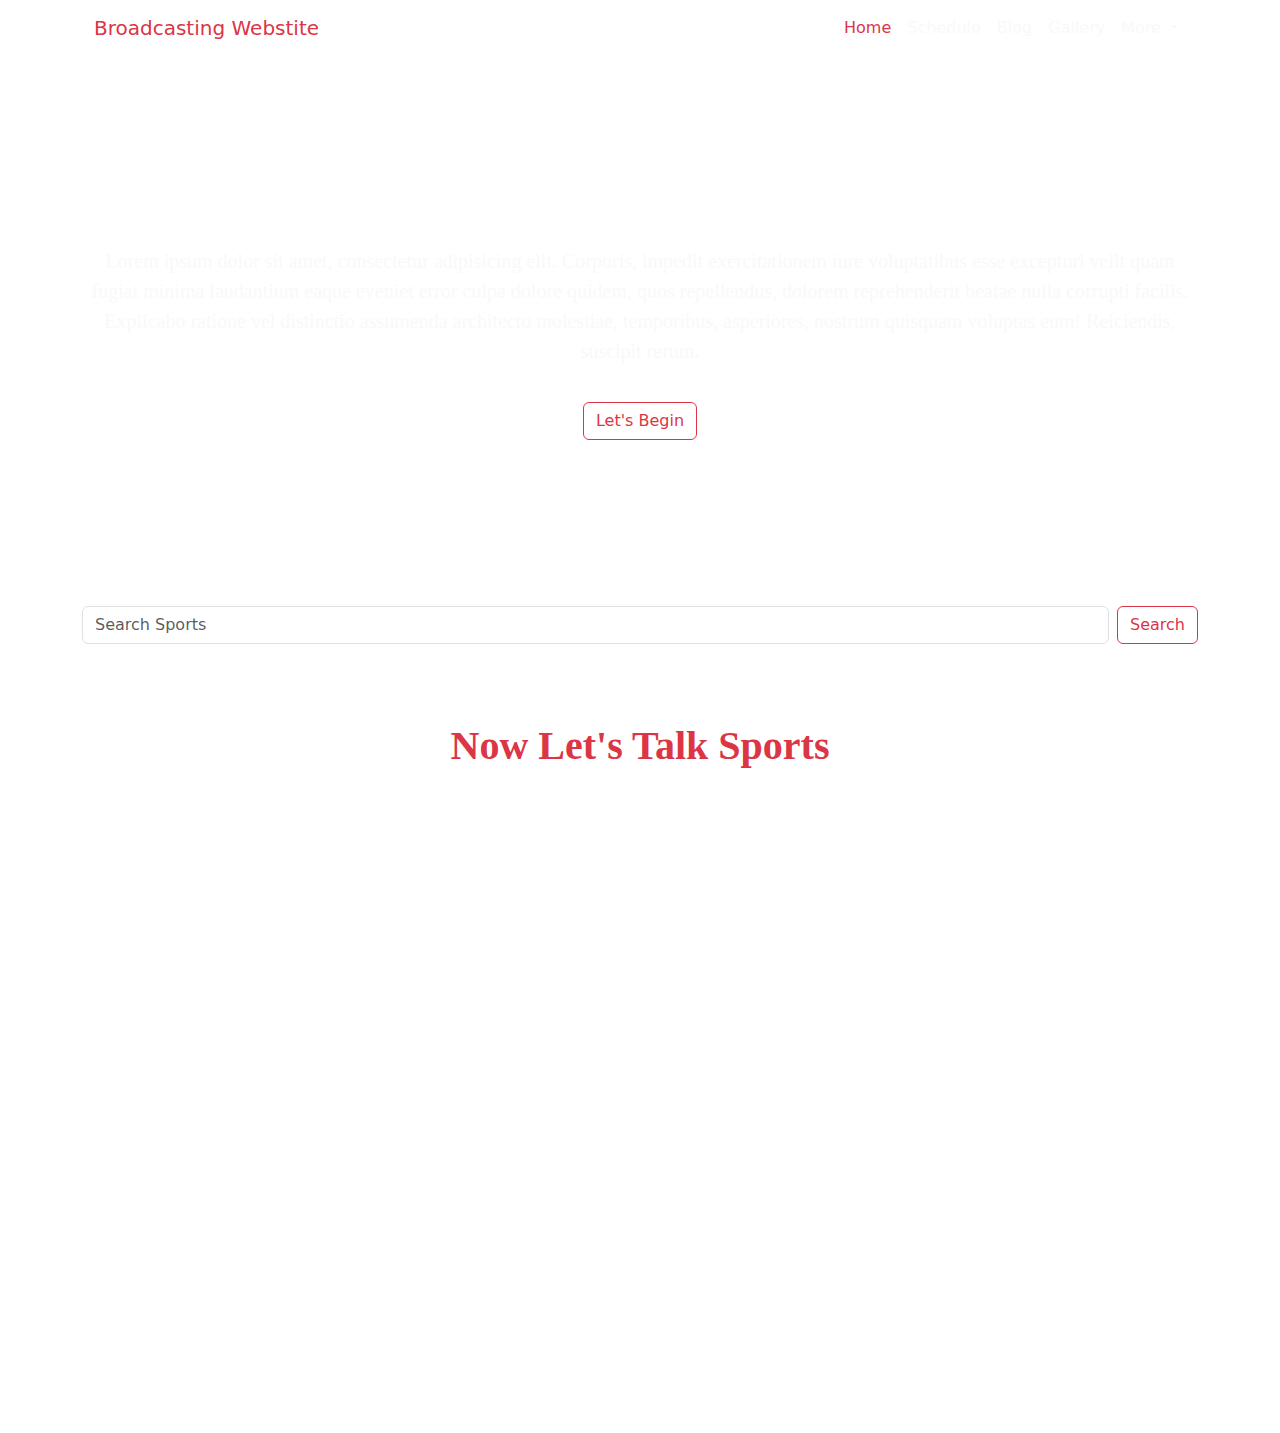
==== index.html @ 0e25d9c9 "Ekene First Push" ====
<!doctype html>
<html lang="en">
  <head>
    <!-- Required meta tags -->
    <meta charset="utf-8">
    <meta name="viewport" content="width=device-width, initial-scale=1">
    <link rel="stylesheet" href="index.css" type="text/css">
    <link href="https://cdn.jsdelivr.net/npm/bootstrap@5.1.3/dist/css/bootstrap.min.css" rel="stylesheet">

    <title>Broadcasting Website</title>
  </head>
  <body>

    <div class="wrapper">
        <div class="container">
            <div class="row">
                <div class="col-md-12">
                    <nav class="navbar navbar-expand-lg navbar-light">
                        <div class="container-fluid">
                          <a class="navbar-brand text-danger" href="index.html">Broadcasting Webstite</a>
                          <button class="navbar-toggler" type="button" data-bs-toggle="collapse" data-bs-target="#navbarSupportedContent" aria-controls="navbarSupportedContent" aria-expanded="false" aria-label="Toggle navigation">
                            <span class="navbar-toggler-icon"></span>
                          </button>
                          <div class="collapse navbar-collapse" id="navbarSupportedContent">
                            <ul class="navbar-nav ms-auto mb-2 mb-lg-0">
                              <li class="nav-item">
                                <a class="nav-link active text-danger" aria-current="page" href="#">Home</a>
                              </li>
                              <li class="nav-item">
                                <a class="nav-link text-light" href="#">Schedule</a>
                              </li>
                              <li class="nav-item">
                                <a class="nav-link text-light" href="#">Blog</a>
                              </li>

                              <li class="nav-item">
                                <a class="nav-link text-light" href="#">Gallery</a>
                              </li>
                              <li class="nav-item dropdown">
                                <a class="nav-link dropdown-toggle text-light" href="#" id="navbarDropdown" role="button" data-bs-toggle="dropdown" aria-expanded="false">
                                  More
                                </a>
                                <ul class="dropdown-menu" aria-labelledby="navbarDropdown">
                                  <li><a class="dropdown-item" href="#">About</a></li>
                                  <li><a class="dropdown-item" href="#">Contact</a></li>
                                  <li><hr class="dropdown-divider"></li>
                                  <li><a class="dropdown-item" href="#">Login</a></li>
                                </ul>
                              </li>
                              
                            </ul>
                            
                          </div>
                        </div>
                      </nav>

                </div>
            </div>

            <div class="row">
                <div class="col-md-12">
                    <h1 class="header-h1"> We are Sports</h1>
                    <p class="header-p text-light">Lorem ipsum dolor sit amet, consectetur adipisicing elit. Corporis, impedit exercitationem iure voluptatibus esse excepturi velit quam fugiat minima laudantium eaque eveniet error culpa dolore quidem, quos repellendus, dolorem reprehenderit beatae nulla corrupti facilis. Explicabo ratione vel distinctio assumenda architecto molestiae, temporibus, asperiores, nostrum quisquam voluptas eum! Reiciendis, suscipit rerum.</p>
                    <p class="header-p-button">
                        <button type="button" class="btn btn-outline-danger">Let's Begin</button>
                    </p>

                    <form class="d-flex header-search-bar">
                        <input class="form-control me-2" type="search" placeholder="Search Sports" aria-label="Search">
                        <button class="btn btn-outline-danger" type="submit">Search</button>
                    </form>
                </div>
            </div>
        </div><br><br>
    </div>
    <div class="div-body">
        <div class="container">
            <div class="row">
                <div class="col-md-12" style="text-align: center;">
                    <h1 class="div-body-h1 text-danger">Now Let's Talk Sports</h1>
                    <iframe 
                        width="100%" height="600" src="https://www.youtube.com/embed/QHOmj2TO4mM" title="YouTube video player" 
                        frameborder="0" allow="accelerometer; autoplay; clipboard-write; encrypted-media; gyroscope; picture-in-picture" 
                        allowfullscreen>
                    </iframe>
                </div>
            </div>
        </div><br><br>
    </div>
    <script src="https://cdn.jsdelivr.net/npm/bootstrap@5.1.3/dist/js/bootstrap.bundle.min.js" ></script>
  </body>
</html>
---- index.css ----
.wrapper{
    background-image: url(imgs/wrapperimage.jpeg);
    background-position: center;
    background-repeat: no-repeat;
    background-size: cover;
    width: 100%;
    height: auto;
}

.header-h1{
    text-align: center;
    font-family: 'Times New Roman', Times, serif;
    color: white;
    font-variant: small-caps;
    font-style: normal;
    font-size: 60px;
    padding-top: 90px;
}

.header-p{
    padding-top: 20px;
    font-size: 20px;
    font-family: 'Times New Roman', Times, serif;
    text-align: center;
}

.header-p-button{
    text-align: center;
    padding-top: 20px;
}

.header-search-bar{
    padding-top: 150px;
}

.div-body-h1{
    padding-top: 30px;
    font-weight: bold;
    font-family: 'Times New Roman', Times, serif;
}
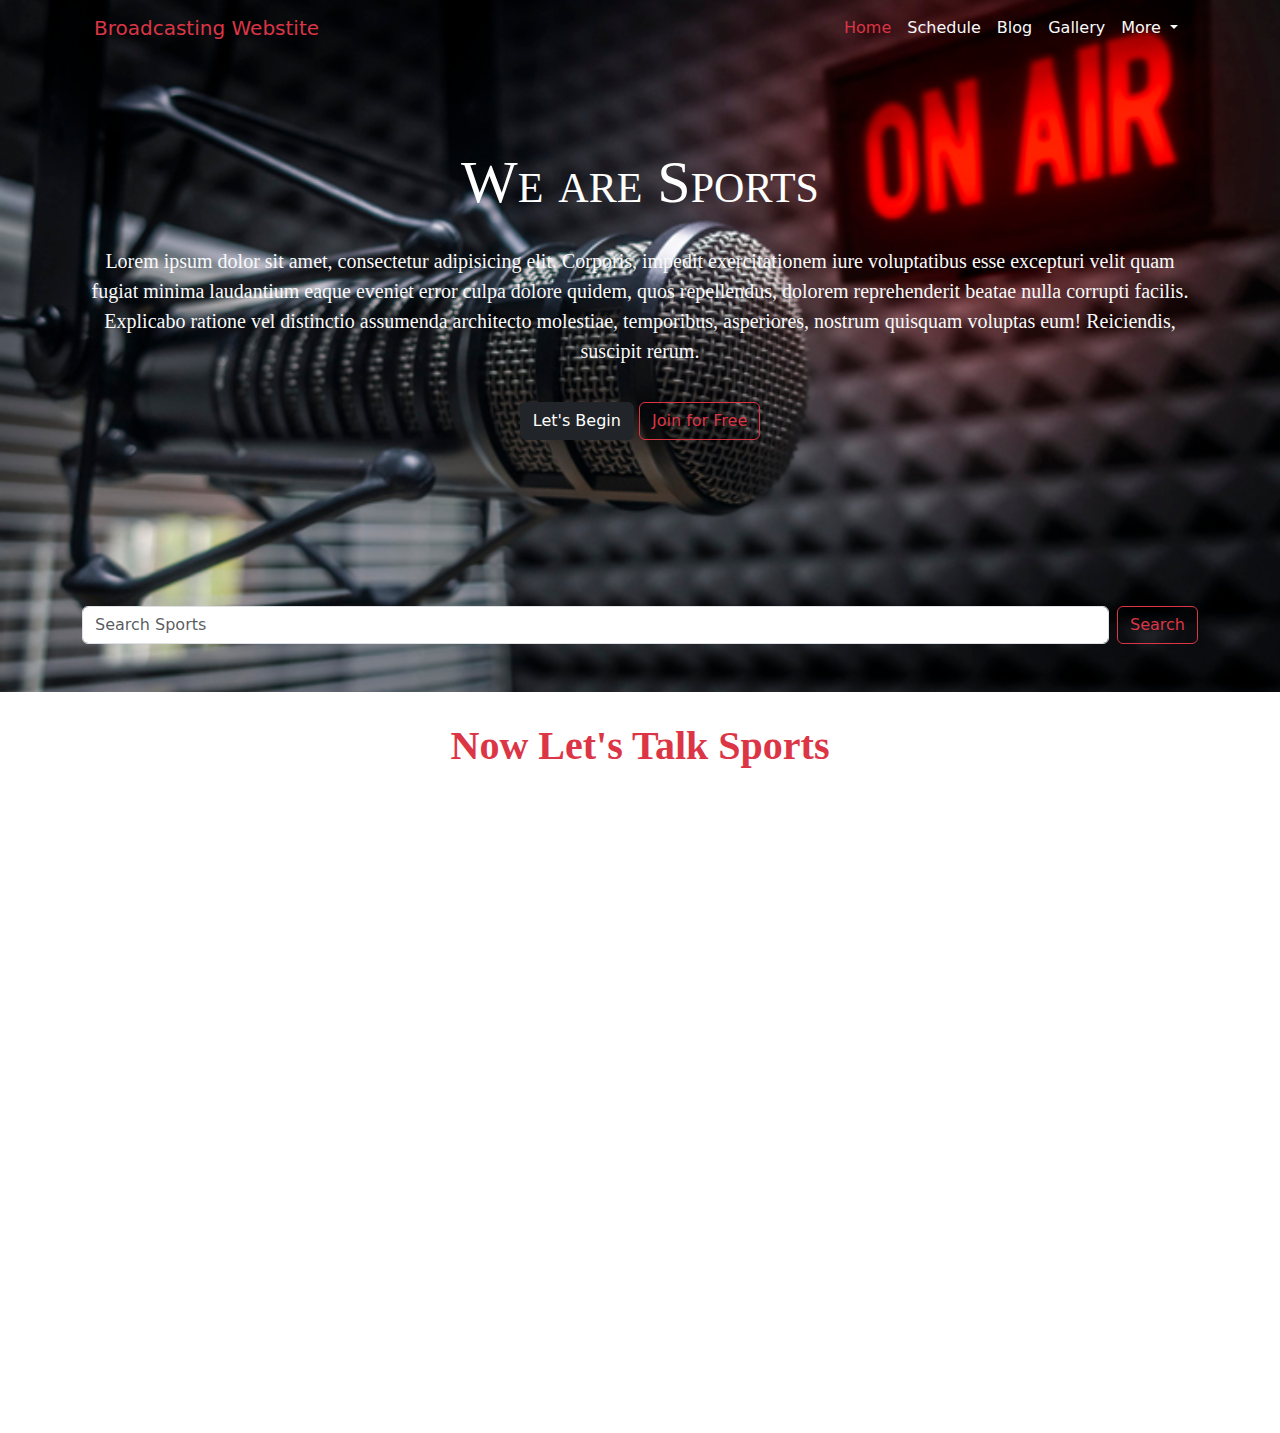
==== commit 4c5e75ff: "Second Push" ====
--- a/index.html
+++ b/index.html
@@ -42,9 +42,9 @@
                                 </a>
                                 <ul class="dropdown-menu" aria-labelledby="navbarDropdown">
                                   <li><a class="dropdown-item" href="#">About</a></li>
-                                  <li><a class="dropdown-item" href="#">Contact</a></li>
+                                  <li><a class="dropdown-item" href="#">Contacts</a></li>
                                   <li><hr class="dropdown-divider"></li>
-                                  <li><a class="dropdown-item" href="#">Login</a></li>
+                                  <li><a class="dropdown-item" href="signuppage.html">Login</a></li>
                                 </ul>
                               </li>
                               
@@ -62,7 +62,8 @@
                     <h1 class="header-h1"> We are Sports</h1>
                     <p class="header-p text-light">Lorem ipsum dolor sit amet, consectetur adipisicing elit. Corporis, impedit exercitationem iure voluptatibus esse excepturi velit quam fugiat minima laudantium eaque eveniet error culpa dolore quidem, quos repellendus, dolorem reprehenderit beatae nulla corrupti facilis. Explicabo ratione vel distinctio assumenda architecto molestiae, temporibus, asperiores, nostrum quisquam voluptas eum! Reiciendis, suscipit rerum.</p>
                     <p class="header-p-button">
-                        <button type="button" class="btn btn-outline-danger">Let's Begin</button>
+                        <button type="button" class="btn btn-dark">Let's Begin</button>
+                        <a type="button" class="btn btn-outline-danger" href="signuppage.html">Join for Free</a>
                     </p>
 
                     <form class="d-flex header-search-bar">
--- a/index.css
+++ b/index.css
@@ -37,4 +37,9 @@
     padding-top: 30px;
     font-weight: bold;
     font-family: 'Times New Roman', Times, serif;
+}
+
+.container-signup{
+    padding-top: 30px;
+    text-align: center;
 }